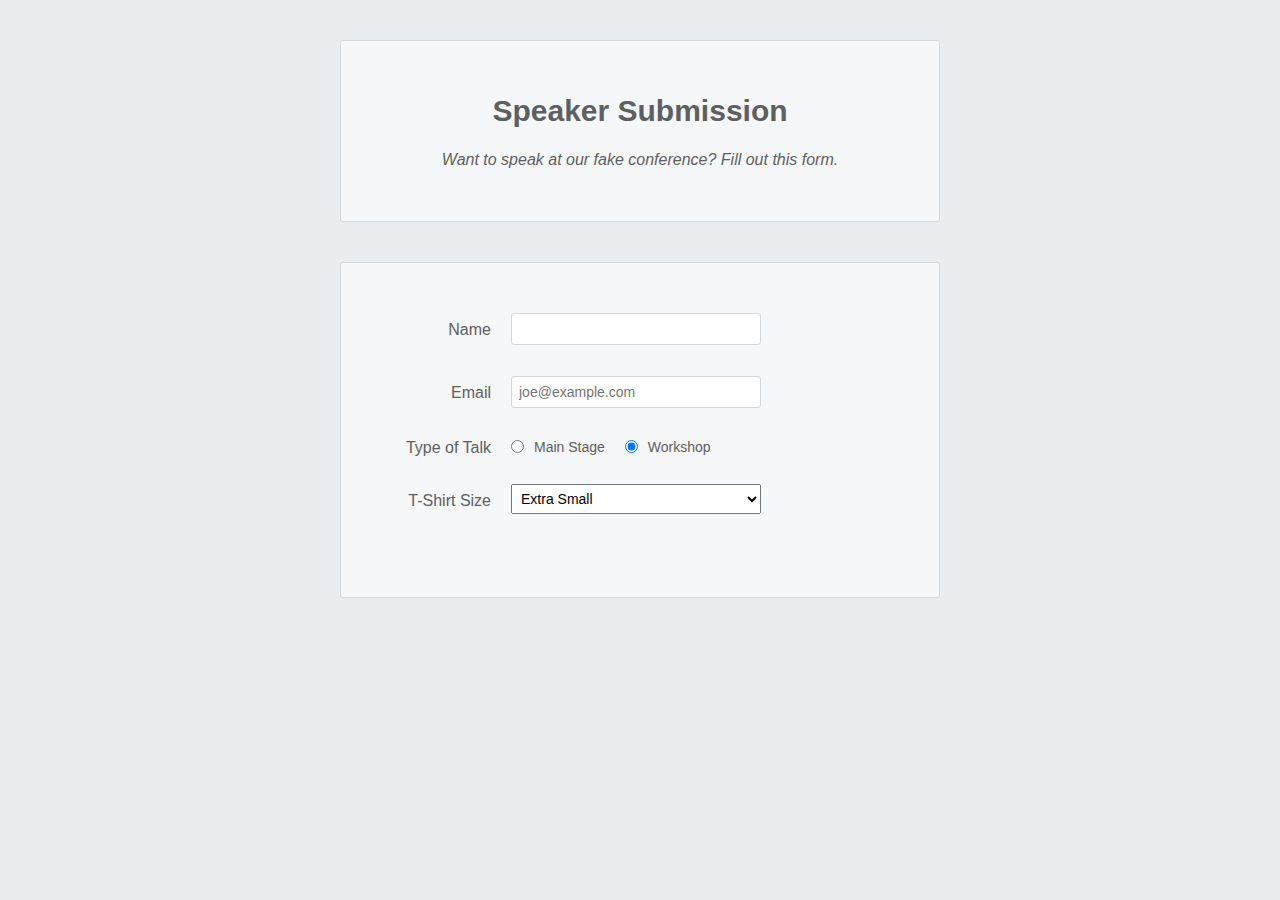
==== index.html @ 05b8a8c4 "changed name of style and html sheet" ====
<!DOCTYPE html>
<html lang="en">
<head>
    <meta charset="UTF-8">
    <meta name="viewport" content="width=device-width, initial-scale=1.0">
    <title>Document</title>
    <link rel="stylesheet" href="styleFor.css">
    <script src="./practice.js" defer></script>
</head>
<body>
    <header class='speaker-form-header'>
        <h1>Speaker Submission</h1>
        <p><em>Want to speak at our fake conference? Fill out
            this form.</em></p>
    </header>
    <form action="" method="get" class="speaker-form">
        <div class="form-row">
            <label for="full-name">Name</label>
            <input type="text" id="full-name," name="full-name">
        </div>
        <div class='form-row'>
            <label for='email'>Email</label>
            <input id='email'
                   name='email'
                   type='email'
                   placeholder='joe@example.com'/>
          </div>
          <fieldset class='legacy-form-row'>
            <legend>Type of Talk</legend>
            <input id='talk-type-1'
                   name='talk-type'
                   type='radio'
                   value='main-stage' />
            <label for='talk-type-1' class='radio-label'>Main Stage</label>
            <input id='talk-type-2'
                   name='talk-type'
                   type='radio'
                   value='workshop'
                   checked />
            <label for='talk-type-2' class='radio-label'>Workshop</label>
          </fieldset>
          <div class='form-row'>
            <label for='t-shirt'>T-Shirt Size</label>
            <select id='t-shirt' name='t-shirt'>
              <option value='xs'>Extra Small</option>
              <option value='s'>Small</option>
              <option value='m'>Medium</option>
              <option value='l'>Large</option>
            </select>
          </div>
    </form>
   
</body>
</html>
---- styleFor.css ----
* {
    box-sizing: border-box;
    margin: 0;
    padding: 0;
}

body {
    color: #5D6063;
    background-color: #EAEDF0;
    font-family: "Helvetica", "Arial", sans-serif;
    font-size: 16px;
    line-height: 1.3;
  
    display: flex;
    flex-direction: column;
    align-items: center;
  }

  .speaker-form-header {
    text-align: center;
    background-color: #F6F7F8;
    border: 1px solid #D6D9DC;
    border-radius: 3px;
    
    width: 80%;
    margin: 40px 0;
    padding: 50px;
  }

  .speaker-form-header h1 {
    font-size: 30px;
    margin-bottom: 20px;
  }

  .speaker-form {
    background-color: #F6F7F8;
    border: 1px solid #D6D9DC;
    border-radius: 3px;
    
    width: 80%;
    padding: 50px;
    margin: 0 0 40px 0;
  }

  .form-row {
    margin-bottom: 40px;
    display: flex;
    justify-content: flex-start;
    flex-direction: column;
    flex-wrap: wrap;
  }

  .form-row input[type='text'],
  .form-row input[type='email'] {
    background-color: #FFFFFF;
    border: 1px solid #D6D9DC;
    border-radius: 3px;
    width: 100%;
    padding: 7px;
    font-size: 14px;
  }

  .form-row label {
    margin-bottom: 15px;
  }

  .form-row input[type='text']:invalid,
.form-row input[type='email']:invalid {
  border: 1px solid #D55C5F;
  color: #D55C5F;
  box-shadow: none;
}

.legacy-form-row {
  border: none;
  margin-bottom: 40px;
}

.legacy-form-row legend {
  margin-bottom: 15px;
}

.legacy-form-row .radio-label {
  display: block;
  font-size: 14px;
  padding: 0 20px 0 10px;
}

.legacy-form-row input[type='radio'] {
  margin-top: 2px;
}

.legacy-form-row .radio-label,
.legacy-form-row input[type='radio'] {
  float: left;
}

.form-row select {
  width: 100%;
  padding: 5px;
  font-size: 14px;        
}

@media only screen and (min-width: 700px) {
  .speaker-form,
  .speaker-form-header {
      width: 600px;
  }

  .form-row {
      flex-direction: row;
      align-items: flex-start;
      margin-bottom: 20px;
  }

  .form-row input[type='text'],
  .form-row input[type='email'],
  .form-row select,
  .form-row textarea {
      width: 250px;
      height: initial;
  }

  .form-row label {
      text-align: right;
      width: 120px;
      margin-top: 7px;
      padding-right: 20px;
    }

  .legacy-form-row {
    margin-bottom: 10px;
  }

  .legacy-form-row legend {
    width: 120px;
    text-align: right;
    padding-right: 20px;
    float: left;
  }
  
  /* .legacy-form-row legend {
    float: left;
  } */
}
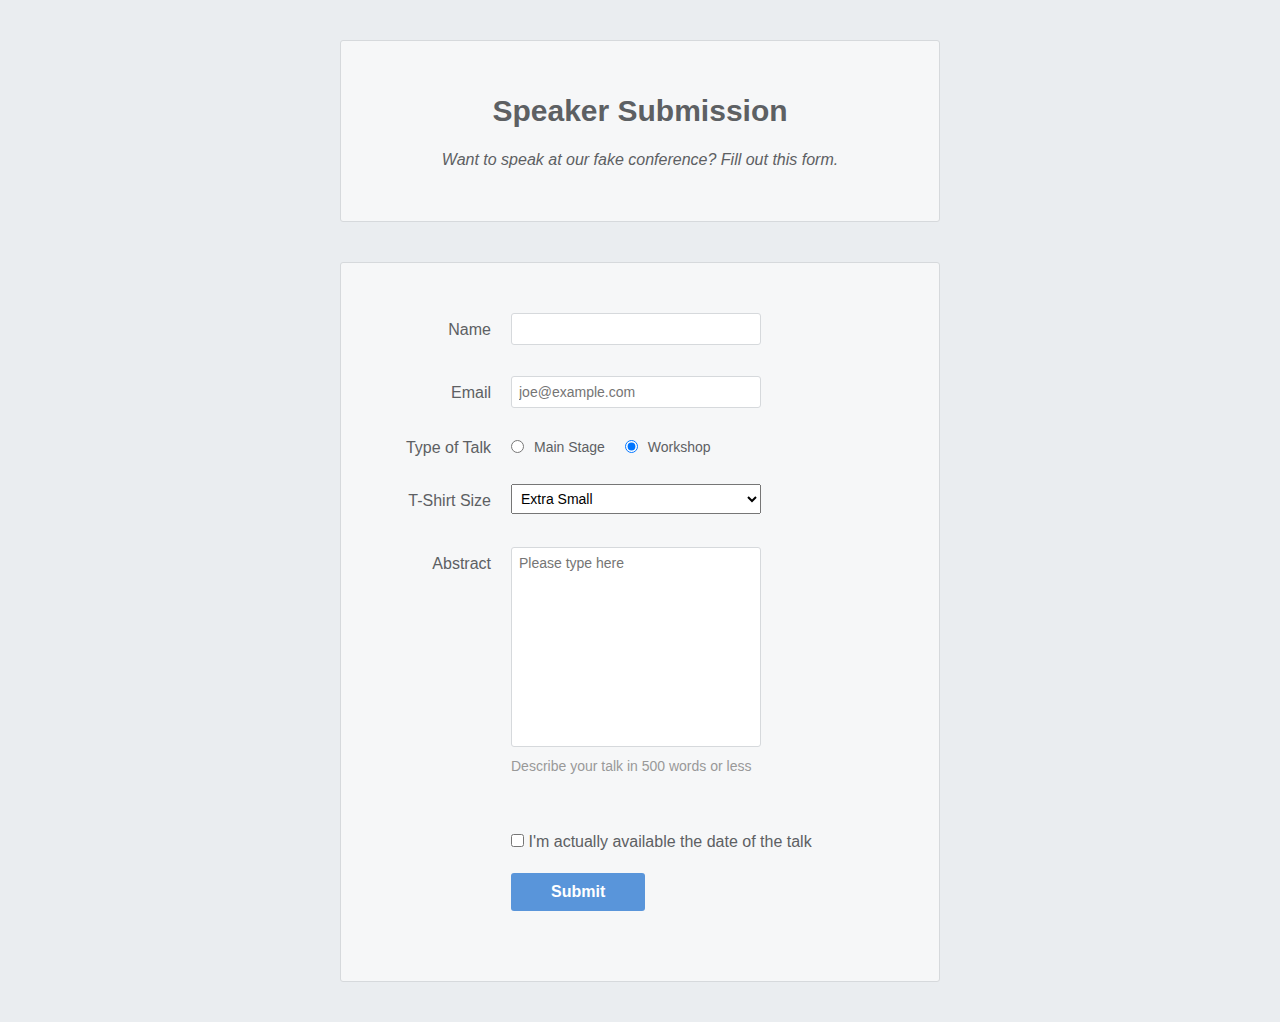
==== commit 12adc023: "tutorial finished" ====
--- a/index.html
+++ b/index.html
@@ -4,7 +4,7 @@
     <meta charset="UTF-8">
     <meta name="viewport" content="width=device-width, initial-scale=1.0">
     <title>Document</title>
-    <link rel="stylesheet" href="styleFor.css">
+    <link rel="stylesheet" href="style.css">
     <script src="./practice.js" defer></script>
 </head>
 <body>
@@ -48,6 +48,23 @@
               <option value='l'>Large</option>
             </select>
           </div>
+          <div class='form-row'>
+            <label for='abstract'>Abstract</label>
+            <textarea id='abstract' name='abstract' placeholder="Please type here"></textarea>
+            <div class='instructions'>Describe your talk in 500 words or less</div>
+          </div>
+          <div class='form-row'>
+            <label class='checkbox-label' for='available'>
+            <input id='available'
+                   name='available'
+                   type='checkbox'
+                   value='is-available'/>
+            <span>I'm actually available the date of the talk</span>
+            </label>
+          </div>
+          <div class='form-row'>
+            <button>Submit</button>
+          </div>
     </form>
    
 </body>
--- a/style.css
+++ b/style.css
@@ -0,0 +1,203 @@
+* {
+    box-sizing: border-box;
+    margin: 0;
+    padding: 0;
+}
+
+body {
+    color: #5D6063;
+    background-color: #EAEDF0;
+    font-family: "Helvetica", "Arial", sans-serif;
+    font-size: 16px;
+    line-height: 1.3;
+  
+    display: flex;
+    flex-direction: column;
+    align-items: center;
+  }
+
+  .speaker-form-header {
+    text-align: center;
+    background-color: #F6F7F8;
+    border: 1px solid #D6D9DC;
+    border-radius: 3px;
+    
+    width: 80%;
+    margin: 40px 0;
+    padding: 50px;
+  }
+
+  .speaker-form-header h1 {
+    font-size: 30px;
+    margin-bottom: 20px;
+  }
+
+  .speaker-form {
+    background-color: #F6F7F8;
+    border: 1px solid #D6D9DC;
+    border-radius: 3px;
+    
+    width: 80%;
+    padding: 50px;
+    margin: 0 0 40px 0;
+  }
+
+  .form-row {
+    margin-bottom: 40px;
+    display: flex;
+    justify-content: flex-start;
+    flex-direction: column;
+    flex-wrap: wrap;
+  }
+
+  .form-row input[type='text'],
+  .form-row input[type='email'] {
+    background-color: #FFFFFF;
+    border: 1px solid #D6D9DC;
+    border-radius: 3px;
+    width: 100%;
+    padding: 7px;
+    font-size: 14px;
+  }
+
+  .form-row label {
+    margin-bottom: 15px;
+  }
+
+  .form-row input[type='text']:invalid,
+.form-row input[type='email']:invalid {
+  border: 1px solid #D55C5F;
+  color: #D55C5F;
+  box-shadow: none;
+}
+
+.legacy-form-row {
+  border: none;
+  margin-bottom: 40px;
+}
+
+.legacy-form-row legend {
+  margin-bottom: 15px;
+}
+
+.legacy-form-row .radio-label {
+  display: block;
+  font-size: 14px;
+  padding: 0 20px 0 10px;
+}
+
+.legacy-form-row input[type='radio'] {
+  margin-top: 2px;
+}
+
+.legacy-form-row .radio-label,
+.legacy-form-row input[type='radio'] {
+  float: left;
+}
+
+.form-row select {
+  width: 100%;
+  padding: 5px;
+  font-size: 14px;
+  /* -webkit-appearance: none;      */
+}
+
+.form-row textarea {
+  font-family: "Helvetica", "Arial", sans-serif;
+  font-size: 14px;
+
+  border: 1px solid #D6D9DC;
+  border-radius: 3px;
+
+  min-height: 200px;
+  margin-bottom: 10px;
+  padding: 7px;
+  resize: none;
+}
+
+.form-row .instructions {
+  color: #999999;
+  font-size: 14px;
+  margin-bottom: 30px;
+}
+
+.form-row .checkbox-label {
+  margin-bottom: 0;
+}
+
+.form-row button {
+  font-size: 16px;
+  font-weight: bold;
+
+  color: #FFFFFF;
+  background-color: #5995DA;
+
+  border: none;
+  border-radius: 3px;
+
+  padding: 10px 40px;
+  cursor: pointer;
+}
+
+.form-row button:hover {
+  background-color: #76AEED;
+}
+
+.form-row button:active {
+  background-color: #407FC7;
+}
+
+@media only screen and (min-width: 700px) {
+  .speaker-form,
+  .speaker-form-header {
+      width: 600px;
+  }
+
+  .form-row {
+      flex-direction: row;
+      align-items: flex-start;
+      margin-bottom: 20px;
+  }
+
+  .form-row input[type='text'],
+  .form-row input[type='email'],
+  .form-row select,
+  .form-row textarea {
+      width: 250px;
+      height: initial;
+  }
+
+  .form-row label {
+      text-align: right;
+      width: 120px;
+      margin-top: 7px;
+      padding-right: 20px;
+    }
+
+  .legacy-form-row {
+    margin-bottom: 10px;
+  }
+
+  .legacy-form-row legend {
+    width: 120px;
+    text-align: right;
+    padding-right: 20px;
+    float: left;
+  }
+
+  .form-row .instructions {
+    margin-left: 120px;
+  }
+  
+  .form-row .checkbox-label {
+    margin-left: 120px;
+    width: auto;
+  }
+
+  .form-row button {
+    margin-left: 120px;
+  }
+  /* .legacy-form-row legend {
+    float: left;
+  } */
+}